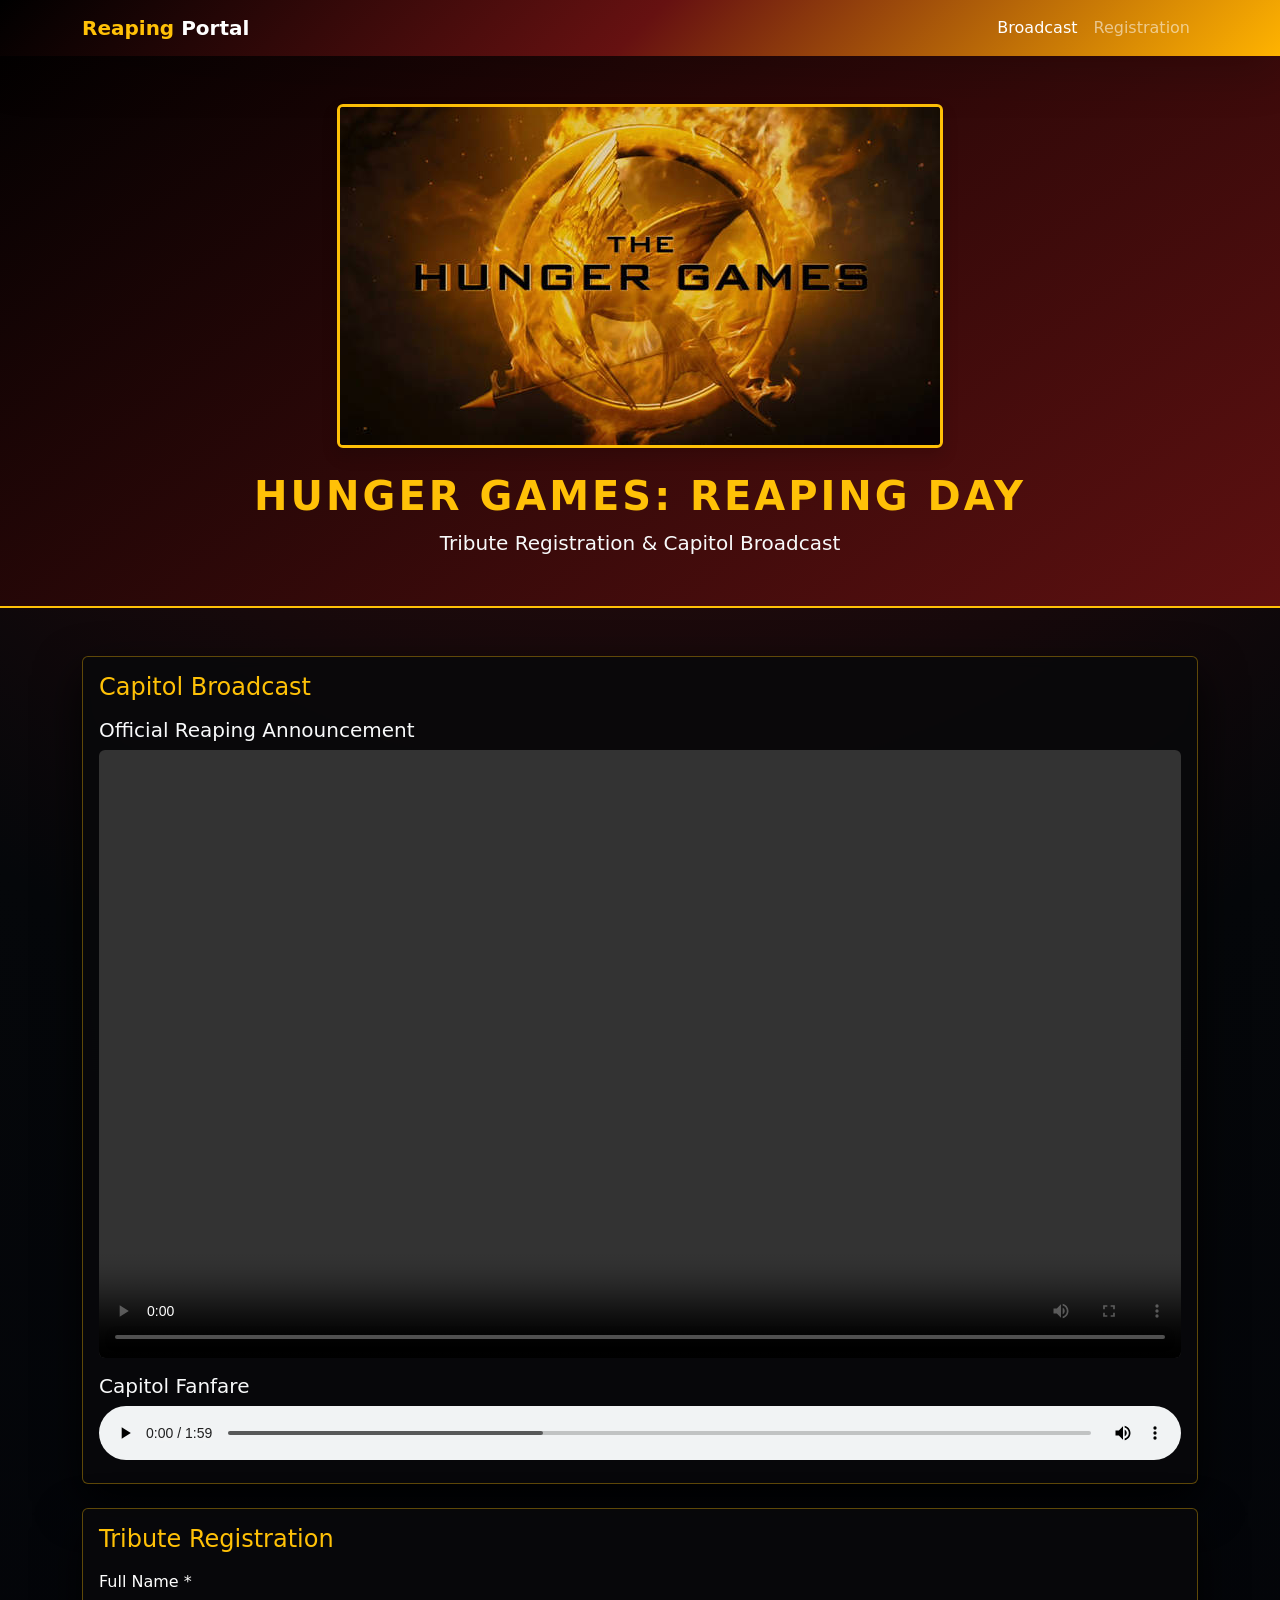
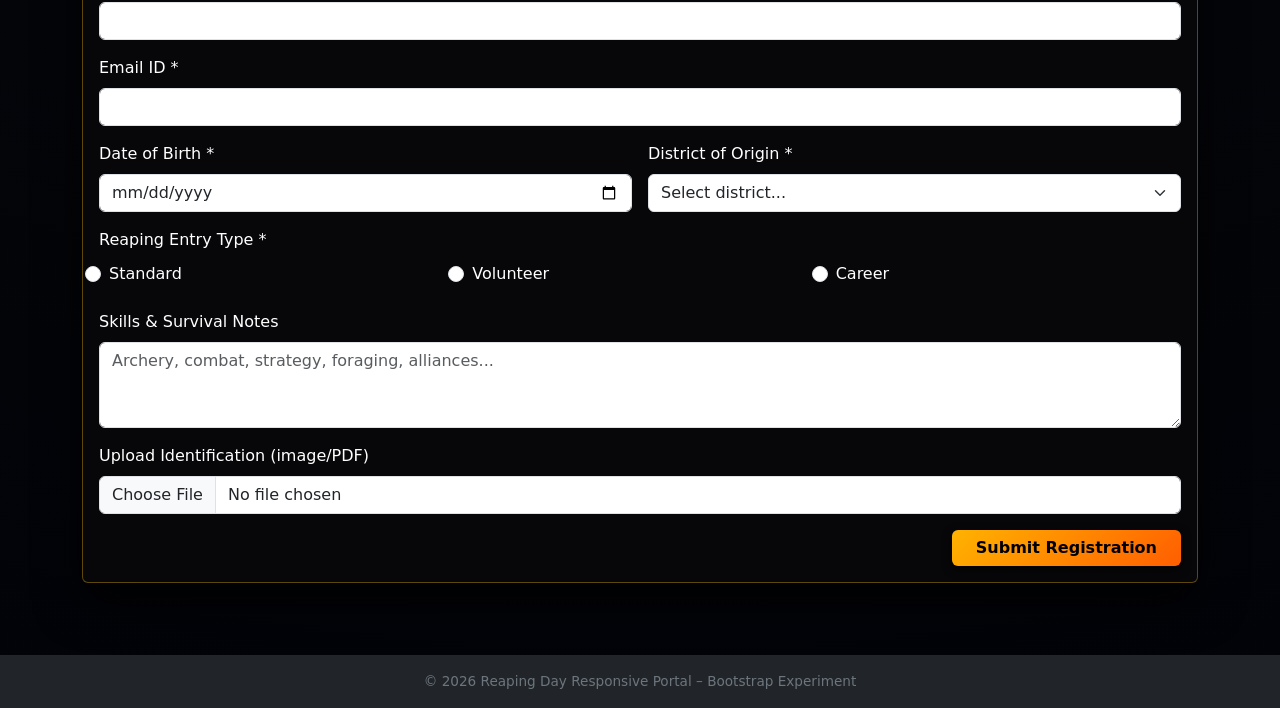
==== exp 3/bootstrap.html @ 2b4c9683 "Initial commit with all experiments" ====
<!DOCTYPE html>
<html lang="en">
<head>
    <meta charset="UTF-8">
    <title>Hunger Games: Reaping Day – Responsive Portal</title>
    <meta name="viewport" content="width=device-width, initial-scale=1">

    <!-- Bootstrap CSS CDN -->
    <link
        href="https://cdn.jsdelivr.net/npm/bootstrap@5.3.3/dist/css/bootstrap.min.css"
        rel="stylesheet"
        integrity="sha384-QWTKZyjpPEjISv5WaRU9OFeRpok6YctnYmDr5pNlyT2bRjXh0JMhjY6hW+ALEwIH"
        crossorigin="anonymous"
    >

    <style>
        body {
            min-height: 100vh;
            background: radial-gradient(circle at top, #3a0d0d 0, #05070a 45%, #020308 100%);
            color: #f8f9fa;
        }

        .navbar-gradient {
            background: linear-gradient(135deg, #000000, #661111, #ffb300);
        }

        .hg-banner {
            background: linear-gradient(145deg, rgba(0,0,0,0.9), rgba(102,17,17,0.9));
            border-bottom: 2px solid #ffc107;
        }

        .hg-banner-title {
            letter-spacing: 3px;
            text-transform: uppercase;
        }

        .hg-card {
            background: rgba(9, 9, 11, 0.85);
            border: 1px solid rgba(255, 193, 7, 0.35);
            box-shadow: 0 18px 45px rgba(0, 0, 0, 0.85);
            backdrop-filter: blur(6px);
        }

        footer {
            font-size: 0.85rem;
        }

        /* Make all form subtitles (labels) white */
        label {
            color: #ffffff;
        }

        /* Animated main button */
        .btn-hg-primary {
            background: linear-gradient(135deg, #ffb300, #ff5e00);
            color: #000;
            border: none;
            box-shadow: 0 3px 10px rgba(0, 0, 0, 0.7);
            transition: transform 0.2s ease, box-shadow 0.2s ease, background 0.3s ease;
        }

        .btn-hg-primary:hover,
        .btn-hg-primary:focus {
            background: linear-gradient(135deg, #ffcf33, #ff7a1a);
            transform: translateY(-2px);
            box-shadow: 0 6px 18px rgba(0, 0, 0, 0.9);
        }

        .btn-hg-primary:active {
            transform: translateY(0);
            box-shadow: 0 2px 8px rgba(0, 0, 0, 0.8);
        }

        /* Hover effect for radio options */
        .radio-pill {
            border-radius: 999px;
            padding: 6px 10px;
            transition: background 0.2s ease, box-shadow 0.2s ease;
        }

        .radio-pill:hover {
            background: rgba(255, 193, 7, 0.12);
            box-shadow: 0 0 8px rgba(255, 193, 7, 0.4);
        }
    </style>
</head>
<body>

<!-- NAVBAR -->
<nav class="navbar navbar-expand-lg navbar-dark navbar-gradient shadow-lg">
    <div class="container">
        <a class="navbar-brand fw-bold" href="#">
            <span class="text-warning">Reaping</span> Portal
        </a>
        <button class="navbar-toggler" type="button" data-bs-toggle="collapse"
                data-bs-target="#mainNavbar" aria-controls="mainNavbar"
                aria-expanded="false" aria-label="Toggle navigation">
            <span class="navbar-toggler-icon"></span>
        </button>

        <div class="collapse navbar-collapse" id="mainNavbar">
            <ul class="navbar-nav ms-auto mb-2 mb-lg-0">
                <li class="nav-item">
                    <a class="nav-link active" href="#broadcast">Broadcast</a>
                </li>
                <li class="nav-item">
                    <a class="nav-link" href="#registration">Registration</a>
                </li>
            </ul>
        </div>
    </div>
</nav>

<!-- BANNER -->
<header class="hg-banner py-5">
    <div class="container text-center">
        <img src="banner.jpg"
             class="img-fluid rounded border border-warning border-3 shadow mb-4"
             alt="Mockingjay emblem and Capitol skyline for the Hunger Games Reaping Day">
        <h1 class="hg-banner-title text-warning fw-bold mb-2">
            HUNGER GAMES: REAPING DAY
        </h1>
        <p class="lead text-light mb-0">
            Tribute Registration & Capitol Broadcast
        </p>
    </div>
</header>

<!-- MAIN CONTENT -->
<main class="py-5">
    <div class="container">

        <!-- Broadcast on top -->
        <section id="broadcast" class="mb-4">
            <div class="row">
                <div class="col-12">
                    <div class="card hg-card">
                        <div class="card-body">
                            <h2 class="h4 text-warning mb-3">Capitol Broadcast</h2>

                            <h5 class="text-light mb-2">Official Reaping Announcement</h5>
                            <div class="ratio ratio-16x9 mb-3">
                                <video controls class="w-100 h-100 rounded">
                                    <source src="promo.mp4" type="video/mp4">
                                    Your browser does not support the video tag.
                                </video>
                            </div>

                            <h5 class="text-light mb-2">Capitol Fanfare</h5>
                            <audio controls class="w-100">
                                <source src="intro.mp3" type="audio/mpeg">
                                Your browser does not support the audio element.
                            </audio>
                        </div>
                    </div>
                </div>
            </div>
        </section>

        <!-- Registration form below -->
        <section id="registration">
            <div class="row">
                <div class="col-12">
                    <div class="card hg-card">
                        <div class="card-body">
                            <h2 class="h4 text-warning mb-3">Tribute Registration</h2>

                            <form action="#" method="post" class="row g-3">
                                <!-- Name -->
                                <div class="col-12">
                                    <label for="name" class="form-label">Full Name *</label>
                                    <input type="text" id="name" name="name" class="form-control" required>
                                </div>

                                <!-- Email -->
                                <div class="col-12">
                                    <label for="email" class="form-label">Email ID *</label>
                                    <input type="email" id="email" name="email" class="form-control" required>
                                </div>

                                <!-- Date of birth -->
                                <div class="col-12 col-md-6">
                                    <label for="dob" class="form-label">Date of Birth *</label>
                                    <input type="date" id="dob" name="dob" class="form-control" required>
                                </div>

                                <!-- District -->
                                <div class="col-12 col-md-6">
                                    <label for="districtSelect" class="form-label">District of Origin *</label>
                                    <select id="districtSelect" name="districtSelect" class="form-select" required>
                                        <option value="">Select district...</option>
                                        <option value="District 1">District 1 – Luxury</option>
                                        <option value="District 2">District 2 – Masonry</option>
                                        <option value="District 3">District 3 – Technology</option>
                                        <option value="District 4">District 4 – Fishing</option>
                                        <option value="District 5">District 5 – Power</option>
                                        <option value="District 6">District 6 – Transportation</option>
                                        <option value="District 7">District 7 – Lumber</option>
                                        <option value="District 8">District 8 – Textiles</option>
                                        <option value="District 9">District 9 – Grain</option>
                                        <option value="District 10">District 10 – Livestock</option>
                                        <option value="District 11">District 11 – Agriculture</option>
                                        <option value="District 12">District 12 – Mining</option>
                                    </select>
                                </div>

                                <!-- Reaping Entry Type -->
                                <div class="col-12">
                                    <label class="form-label d-block mb-1">Reaping Entry Type *</label>
                                    <div class="row g-2">
                                        <div class="col-12 col-sm-4">
                                            <div class="form-check radio-pill">
                                                <input class="form-check-input" type="radio" name="entryType"
                                                       id="entryStandard" value="standard" required>
                                                <label class="form-check-label" for="entryStandard">
                                                    Standard
                                                </label>
                                            </div>
                                        </div>
                                        <div class="col-12 col-sm-4">
                                            <div class="form-check radio-pill">
                                                <input class="form-check-input" type="radio" name="entryType"
                                                       id="entryVolunteer" value="volunteer">
                                                <label class="form-check-label" for="entryVolunteer">
                                                    Volunteer
                                                </label>
                                            </div>
                                        </div>
                                        <div class="col-12 col-sm-4">
                                            <div class="form-check radio-pill">
                                                <input class="form-check-input" type="radio" name="entryType"
                                                       id="entryCareer" value="career">
                                                <label class="form-check-label" for="entryCareer">
                                                    Career
                                                </label>
                                            </div>
                                        </div>
                                    </div>
                                </div>

                                <!-- Skills -->
                                <div class="col-12">
                                    <label for="skills" class="form-label">Skills &amp; Survival Notes</label>
                                    <textarea id="skills" name="skills" rows="3"
                                              class="form-control"
                                              placeholder="Archery, combat, strategy, foraging, alliances..."></textarea>
                                </div>

                                <!-- File upload -->
                                <div class="col-12">
                                    <label for="attachment" class="form-label">Upload Identification (image/PDF)</label>
                                    <input type="file" id="attachment" name="attachment"
                                           class="form-control"
                                           accept=".jpg,.jpeg,.png,.pdf">
                                </div>

                                <!-- Submit -->
                                <div class="col-12 text-end">
                                    <button type="submit" class="btn btn-hg-primary fw-semibold px-4">
                                        Submit Registration
                                    </button>
                                </div>
                            </form>
                        </div>
                    </div>
                </div>
            </div>
        </section>

    </div>
</main>

<footer class="bg-dark text-center text-secondary py-3 mt-4">
    &copy; 2026 Reaping Day Responsive Portal – Bootstrap Experiment
</footer>

<!-- Bootstrap JS Bundle -->
<script
    src="https://cdn.jsdelivr.net/npm/bootstrap@5.3.3/dist/js/bootstrap.bundle.min.js"
    integrity="sha384-YvpcrYf0tY3lHB60NNkmXc5s9fDVZLESaAA55NDzOxhy9GkcIdslK1eN7N6jIeHz"
    crossorigin="anonymous"
></script>

</body>
</html>
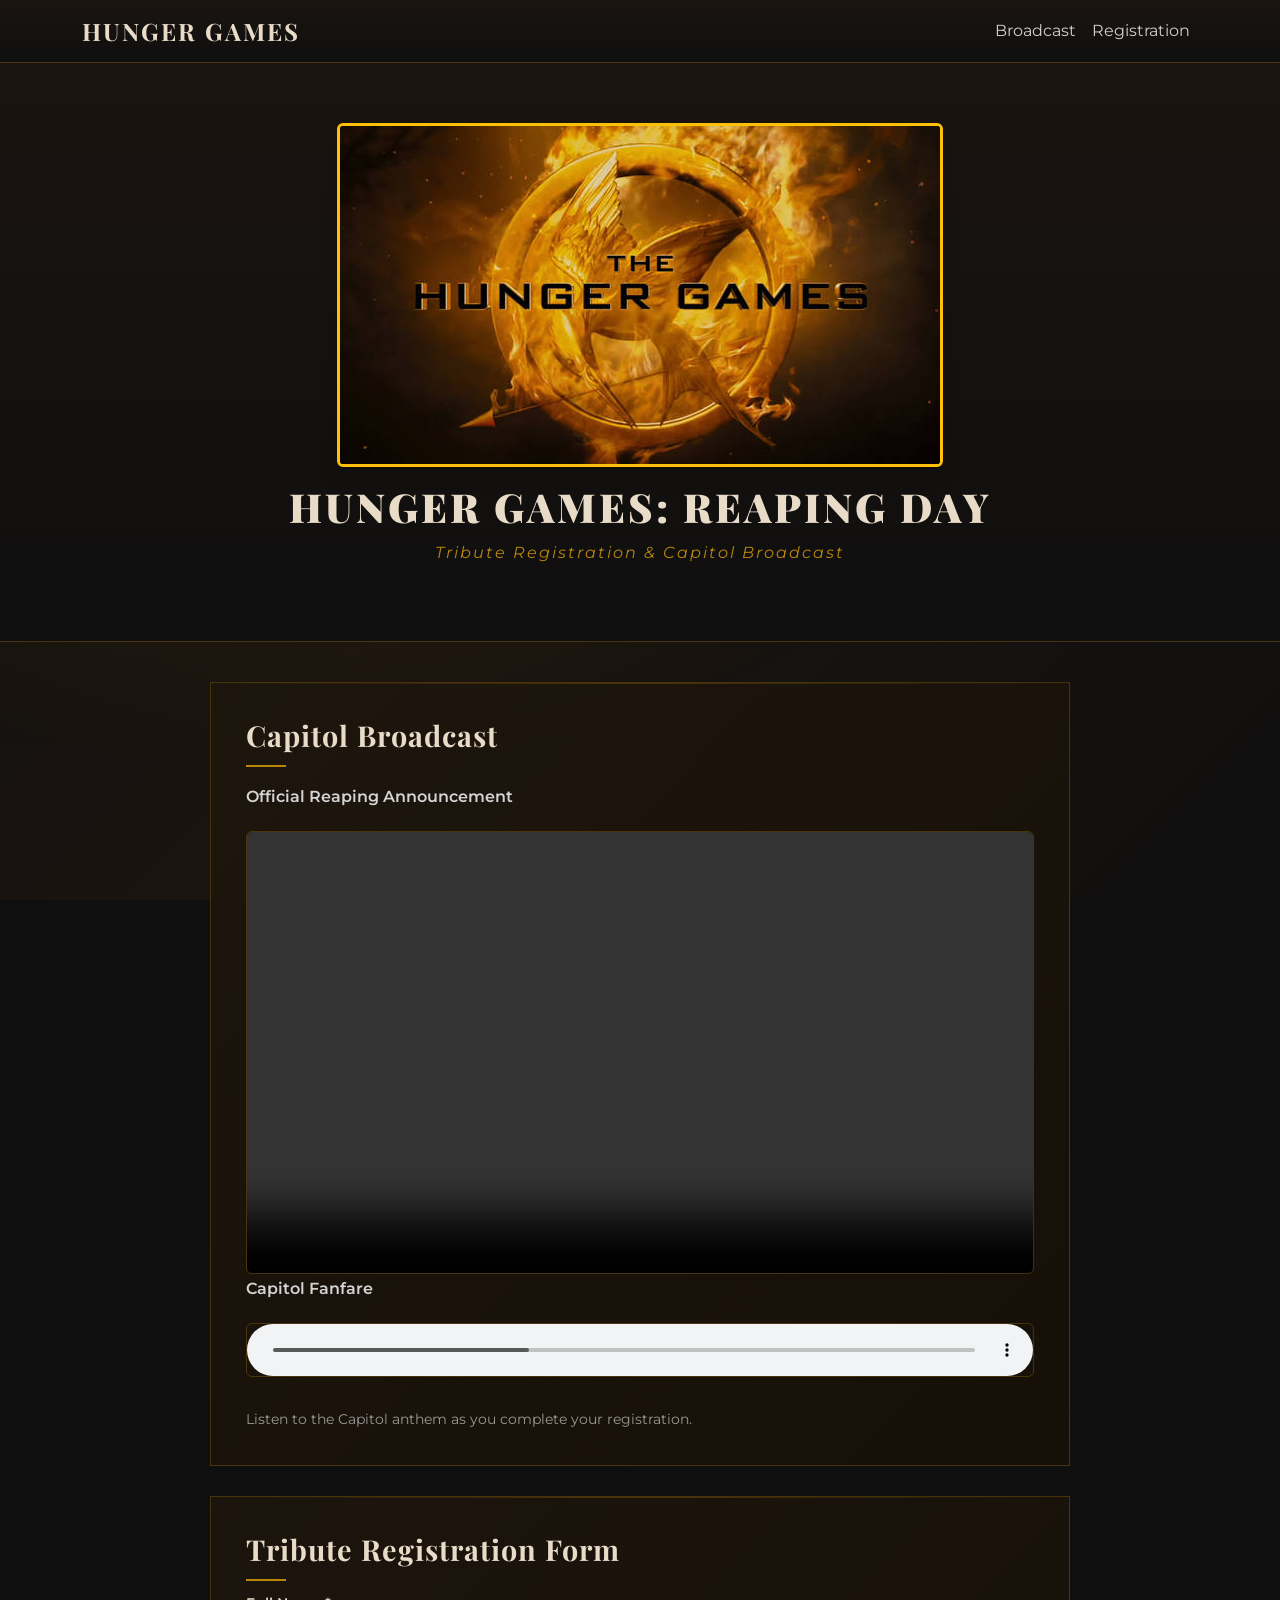
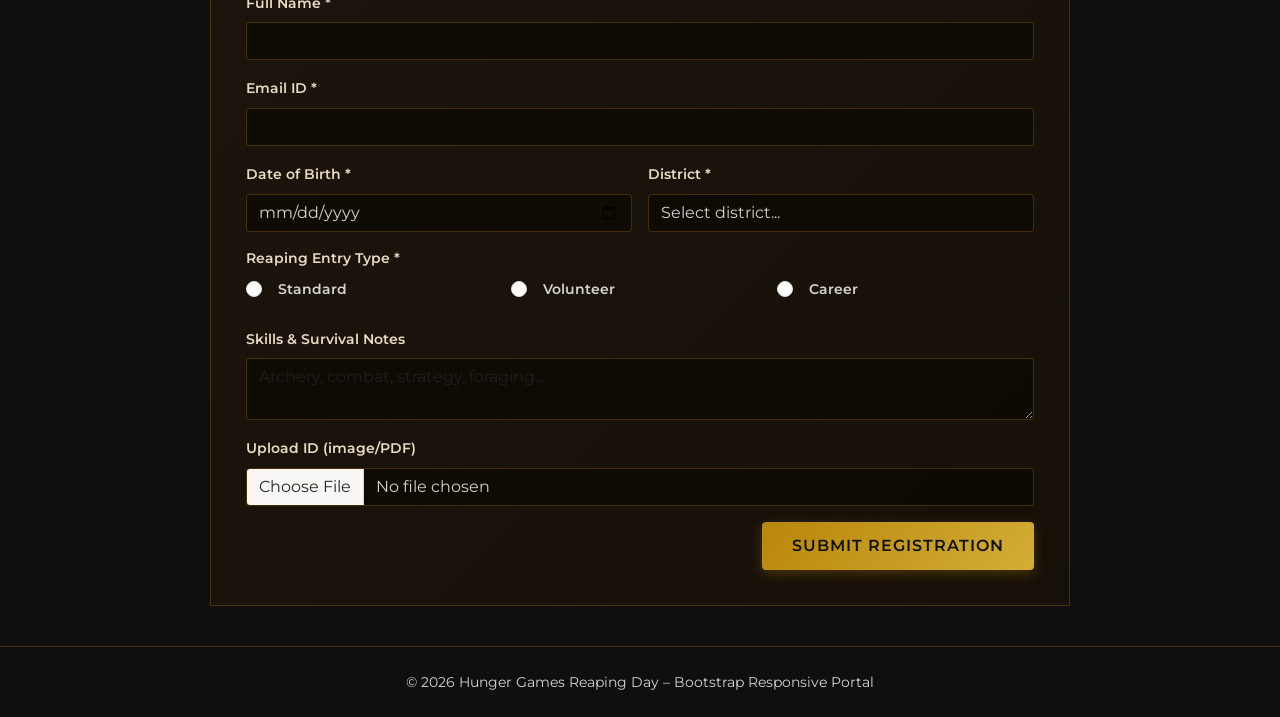
==== commit 94aabfda: "Added 7 new folders" ====
--- a/exp 3/bootstrap.html
+++ b/exp 3/bootstrap.html
@@ -4,282 +4,155 @@
     <meta charset="UTF-8">
     <title>Hunger Games: Reaping Day – Responsive Portal</title>
     <meta name="viewport" content="width=device-width, initial-scale=1">
-
-    <!-- Bootstrap CSS CDN -->
-    <link
-        href="https://cdn.jsdelivr.net/npm/bootstrap@5.3.3/dist/css/bootstrap.min.css"
-        rel="stylesheet"
-        integrity="sha384-QWTKZyjpPEjISv5WaRU9OFeRpok6YctnYmDr5pNlyT2bRjXh0JMhjY6hW+ALEwIH"
-        crossorigin="anonymous"
-    >
-
+    <link href="https://cdn.jsdelivr.net/npm/bootstrap@5.3.3/dist/css/bootstrap.min.css" rel="stylesheet" integrity="sha384-QWTKZyjpPEjISv5WaRU9OFeRpok6YctnYmDr5pNlyT2bRjXh0JMhjY6hW+ALEwIH" crossorigin="anonymous">
     <style>
-        body {
-            min-height: 100vh;
-            background: radial-gradient(circle at top, #3a0d0d 0, #05070a 45%, #020308 100%);
-            color: #f8f9fa;
-        }
-
-        .navbar-gradient {
-            background: linear-gradient(135deg, #000000, #661111, #ffb300);
-        }
-
-        .hg-banner {
-            background: linear-gradient(145deg, rgba(0,0,0,0.9), rgba(102,17,17,0.9));
-            border-bottom: 2px solid #ffc107;
-        }
-
-        .hg-banner-title {
-            letter-spacing: 3px;
-            text-transform: uppercase;
-        }
-
-        .hg-card {
-            background: rgba(9, 9, 11, 0.85);
-            border: 1px solid rgba(255, 193, 7, 0.35);
-            box-shadow: 0 18px 45px rgba(0, 0, 0, 0.85);
-            backdrop-filter: blur(6px);
-        }
-
-        footer {
-            font-size: 0.85rem;
-        }
-
-        /* Make all form subtitles (labels) white */
-        label {
-            color: #ffffff;
-        }
-
-        /* Animated main button */
-        .btn-hg-primary {
-            background: linear-gradient(135deg, #ffb300, #ff5e00);
-            color: #000;
-            border: none;
-            box-shadow: 0 3px 10px rgba(0, 0, 0, 0.7);
-            transition: transform 0.2s ease, box-shadow 0.2s ease, background 0.3s ease;
-        }
-
-        .btn-hg-primary:hover,
-        .btn-hg-primary:focus {
-            background: linear-gradient(135deg, #ffcf33, #ff7a1a);
-            transform: translateY(-2px);
-            box-shadow: 0 6px 18px rgba(0, 0, 0, 0.9);
-        }
-
-        .btn-hg-primary:active {
-            transform: translateY(0);
-            box-shadow: 0 2px 8px rgba(0, 0, 0, 0.8);
-        }
-
-        /* Hover effect for radio options */
-        .radio-pill {
-            border-radius: 999px;
-            padding: 6px 10px;
-            transition: background 0.2s ease, box-shadow 0.2s ease;
-        }
-
-        .radio-pill:hover {
-            background: rgba(255, 193, 7, 0.12);
-            box-shadow: 0 0 8px rgba(255, 193, 7, 0.4);
-        }
+        @import url('https://fonts.googleapis.com/css2?family=Playfair+Display:wght@700;900&family=Montserrat:wght@400;600&display=swap');
+        :root{--gold:#b8860b;--light-gold:#d4af37;--text:#e8dcc8;--text-muted:#d4d4d4}
+        *{margin:0;padding:0;box-sizing:border-box}
+        body{font-family:'Montserrat',sans-serif;background:#0f0f0f;color:#d4d4d4;min-height:100vh}
+        body::before{content:'';position:fixed;top:0;left:0;right:0;bottom:0;background:linear-gradient(135deg,#0f0f0f 0%,#1a1410 50%,#0f0f0f 100%);z-index:-2}
+        body::after{content:'';position:fixed;top:0;left:0;right:0;bottom:0;background:radial-gradient(ellipse at 20% 50%,rgba(184,134,11,.08) 0%,transparent 50%);z-index:-1}
+        .navbar{background:linear-gradient(180deg,#1a1410 0%,#0f0f0f 100%);border-bottom:1px solid rgba(184,134,11,.3)}.navbar-brand{font-family:'Playfair Display',serif;font-size:1.5rem;letter-spacing:2px;text-transform:uppercase;color:var(--text)!important;font-weight:700}
+        .nav-link{color:rgba(255,255,255,.8)!important;transition:color .3s ease}.nav-link:hover{color:var(--light-gold)!important}
+        .hg-banner{background:linear-gradient(180deg,#1a1410 0%,#0f0f0f 100%);border-bottom:1px solid rgba(184,134,11,.3);padding:60px 20px;text-align:center}
+        .hg-banner h1{font-family:'Playfair Display',serif;font-size:2.5rem;letter-spacing:3px;text-transform:uppercase;color:var(--text);font-weight:900;margin-bottom:10px}
+        .hg-banner p{color:#b8860b;letter-spacing:2px;font-style:italic;font-size:1rem}
+        main{max-width:900px;margin:40px auto;padding:0 20px;z-index:1}
+        .hg-card{background:linear-gradient(135deg,rgba(26,20,16,.95) 0%,rgba(20,15,10,.95) 100%);border:1px solid rgba(184,134,11,.3);padding:35px;margin-bottom:30px;position:relative;overflow:hidden}
+        .hg-card::before{content:'';position:absolute;top:0;left:0;right:0;bottom:0;background:repeating-linear-gradient(90deg,transparent,transparent 1px,rgba(184,134,11,.03) 1px,rgba(184,134,11,.03) 2px);pointer-events:none}
+        .hg-card::after{content:'';position:absolute;top:0;left:0;right:0;height:1px;background:linear-gradient(90deg,transparent,rgba(184,134,11,.3),transparent)}
+        .hg-card h2{font-family:'Playfair Display',serif;color:var(--text);font-size:1.8rem;margin-bottom:10px;letter-spacing:1px;font-weight:700;position:relative}
+        .hg-card h2::after{content:'';display:block;width:40px;height:2px;background:var(--gold);margin-top:12px}
+        .hg-card h5{color:#d4d4d4;font-size:1rem;margin:20px 0 10px;font-weight:600;position:relative;z-index:1}
+        label{color:var(--text);font-weight:600;font-size:.9rem;margin-bottom:8px}
+        .form-control,.form-select,textarea{background:rgba(0,0,0,.5)!important;border:1px solid rgba(184,134,11,.3)!important;color:var(--text-muted)!important;border-radius:4px!important}
+        .form-control:focus,.form-select:focus,textarea:focus{border-color:var(--light-gold)!important;box-shadow:inset 0 0 10px rgba(184,134,11,.1)!important}
+        textarea{min-height:100px}
+        .form-check-input{accent-color:var(--gold)!important;cursor:pointer}
+        .form-check-label{color:var(--text-muted);cursor:pointer;margin-left:8px}
+        video,audio{width:100%;border:1px solid rgba(184,134,11,.3);border-radius:6px;margin:15px 0}
+        video:hover,audio:hover{border-color:rgba(184,134,11,.6)}
+        .btn-hg-primary{background:linear-gradient(135deg,#b8860b 0%,#d4af37 100%);color:#0f0f0f;border:none;padding:12px 30px;font-weight:600;text-transform:uppercase;letter-spacing:1px;border-radius:4px;cursor:pointer;transition:all .35s ease;box-shadow:0 4px 12px rgba(184,134,11,.3)}
+        .btn-hg-primary:hover{background:linear-gradient(135deg,#d4af37 0%,#e8c547 100%);transform:translateY(-2px);box-shadow:0 8px 20px rgba(184,134,11,.5)}
+        .btn-hg-primary:active{transform:translateY(0)}
+        footer{background:#0f0f0f;border-top:1px solid rgba(184,134,11,.3);color:var(--text-muted);text-align:center;padding:25px 20px;margin-top:40px;font-size:.85rem}
+        @media (max-width:768px){.hg-banner h1{font-size:1.8rem}.hg-card{padding:25px}.hg-card h2{font-size:1.4rem}}
+        @media (max-width:576px){.hg-banner h1{font-size:1.5rem}.hg-card{padding:15px}.btn-hg-primary{width:100%;padding:10px 20px}}
     </style>
 </head>
 <body>
-
-<!-- NAVBAR -->
-<nav class="navbar navbar-expand-lg navbar-dark navbar-gradient shadow-lg">
+<nav class="navbar navbar-expand-lg navbar-dark sticky-top">
     <div class="container">
-        <a class="navbar-brand fw-bold" href="#">
-            <span class="text-warning">Reaping</span> Portal
-        </a>
-        <button class="navbar-toggler" type="button" data-bs-toggle="collapse"
-                data-bs-target="#mainNavbar" aria-controls="mainNavbar"
-                aria-expanded="false" aria-label="Toggle navigation">
+        <a class="navbar-brand" href="#">Hunger Games</a>
+        <button class="navbar-toggler" type="button" data-bs-toggle="collapse" data-bs-target="#nav" aria-label="Toggle navigation">
             <span class="navbar-toggler-icon"></span>
         </button>
-
-        <div class="collapse navbar-collapse" id="mainNavbar">
-            <ul class="navbar-nav ms-auto mb-2 mb-lg-0">
-                <li class="nav-item">
-                    <a class="nav-link active" href="#broadcast">Broadcast</a>
-                </li>
-                <li class="nav-item">
-                    <a class="nav-link" href="#registration">Registration</a>
-                </li>
+        <div class="collapse navbar-collapse" id="nav">
+            <ul class="navbar-nav ms-auto">
+                <li class="nav-item"><a class="nav-link" href="#broadcast">Broadcast</a></li>
+                <li class="nav-item"><a class="nav-link" href="#registration">Registration</a></li>
             </ul>
         </div>
     </div>
 </nav>
 
-<!-- BANNER -->
-<header class="hg-banner py-5">
+<header class="hg-banner">
     <div class="container text-center">
-        <img src="banner.jpg"
-             class="img-fluid rounded border border-warning border-3 shadow mb-4"
-             alt="Mockingjay emblem and Capitol skyline for the Hunger Games Reaping Day">
-        <h1 class="hg-banner-title text-warning fw-bold mb-2">
-            HUNGER GAMES: REAPING DAY
-        </h1>
-        <p class="lead text-light mb-0">
-            Tribute Registration & Capitol Broadcast
-        </p>
+        <img src="banner.jpg" class="img-fluid rounded border border-warning border-3 shadow mb-3" alt="Mockingjay emblem">
+        <h1>Hunger Games: Reaping Day</h1>
+        <p>Tribute Registration & Capitol Broadcast</p>
     </div>
 </header>
 
-<!-- MAIN CONTENT -->
-<main class="py-5">
-    <div class="container">
+<main>
+    <section id="broadcast" class="mb-4">
+        <div class="hg-card">
+            <h2>Capitol Broadcast</h2>
+            <h5>Official Reaping Announcement</h5>
+            <div class="ratio ratio-16x9 mb-3">
+                <video controls><source src="promo.mp4" type="video/mp4">Your browser does not support the video tag.</video>
+            </div>
+            <h5>Capitol Fanfare</h5>
+            <audio controls><source src="intro.mp3" type="audio/mpeg">Your browser does not support the audio element.</audio>
+            <small style="color:#999;display:block;margin-top:10px;">Listen to the Capitol anthem as you complete your registration.</small>
+        </div>
+    </section>
 
-        <!-- Broadcast on top -->
-        <section id="broadcast" class="mb-4">
-            <div class="row">
+    <section id="registration">
+        <div class="hg-card">
+            <h2>Tribute Registration Form</h2>
+            <form class="row g-3">
                 <div class="col-12">
-                    <div class="card hg-card">
-                        <div class="card-body">
-                            <h2 class="h4 text-warning mb-3">Capitol Broadcast</h2>
-
-                            <h5 class="text-light mb-2">Official Reaping Announcement</h5>
-                            <div class="ratio ratio-16x9 mb-3">
-                                <video controls class="w-100 h-100 rounded">
-                                    <source src="promo.mp4" type="video/mp4">
-                                    Your browser does not support the video tag.
-                                </video>
+                    <label for="name" class="form-label">Full Name *</label>
+                    <input type="text" id="name" name="name" class="form-control" required>
+                </div>
+                <div class="col-12">
+                    <label for="email" class="form-label">Email ID *</label>
+                    <input type="email" id="email" name="email" class="form-control" required>
+                </div>
+                <div class="col-12 col-md-6">
+                    <label for="dob" class="form-label">Date of Birth *</label>
+                    <input type="date" id="dob" name="dob" class="form-control" required>
+                </div>
+                <div class="col-12 col-md-6">
+                    <label for="district" class="form-label">District *</label>
+                    <select id="district" name="district" class="form-select" required>
+                        <option value="">Select district...</option>
+                        <option value="1">District 1 – Luxury</option>
+                        <option value="2">District 2 – Masonry</option>
+                        <option value="3">District 3 – Technology</option>
+                        <option value="4">District 4 – Fishing</option>
+                        <option value="5">District 5 – Power</option>
+                        <option value="6">District 6 – Transportation</option>
+                        <option value="7">District 7 – Lumber</option>
+                        <option value="8">District 8 – Textiles</option>
+                        <option value="9">District 9 – Grain</option>
+                        <option value="10">District 10 – Livestock</option>
+                        <option value="11">District 11 – Agriculture</option>
+                        <option value="12">District 12 – Mining</option>
+                    </select>
+                </div>
+                <div class="col-12">
+                    <label class="form-label d-block">Reaping Entry Type *</label>
+                    <div class="row g-2">
+                        <div class="col-12 col-sm-4">
+                            <div class="form-check">
+                                <input class="form-check-input" type="radio" name="entry" id="standard" value="standard" required>
+                                <label class="form-check-label" for="standard">Standard</label>
                             </div>
-
-                            <h5 class="text-light mb-2">Capitol Fanfare</h5>
-                            <audio controls class="w-100">
-                                <source src="intro.mp3" type="audio/mpeg">
-                                Your browser does not support the audio element.
-                            </audio>
+                        </div>
+                        <div class="col-12 col-sm-4">
+                            <div class="form-check">
+                                <input class="form-check-input" type="radio" name="entry" id="volunteer" value="volunteer">
+                                <label class="form-check-label" for="volunteer">Volunteer</label>
+                            </div>
+                        </div>
+                        <div class="col-12 col-sm-4">
+                            <div class="form-check">
+                                <input class="form-check-input" type="radio" name="entry" id="career" value="career">
+                                <label class="form-check-label" for="career">Career</label>
+                            </div>
                         </div>
                     </div>
                 </div>
-            </div>
-        </section>
-
-        <!-- Registration form below -->
-        <section id="registration">
-            <div class="row">
                 <div class="col-12">
-                    <div class="card hg-card">
-                        <div class="card-body">
-                            <h2 class="h4 text-warning mb-3">Tribute Registration</h2>
-
-                            <form action="#" method="post" class="row g-3">
-                                <!-- Name -->
-                                <div class="col-12">
-                                    <label for="name" class="form-label">Full Name *</label>
-                                    <input type="text" id="name" name="name" class="form-control" required>
-                                </div>
-
-                                <!-- Email -->
-                                <div class="col-12">
-                                    <label for="email" class="form-label">Email ID *</label>
-                                    <input type="email" id="email" name="email" class="form-control" required>
-                                </div>
-
-                                <!-- Date of birth -->
-                                <div class="col-12 col-md-6">
-                                    <label for="dob" class="form-label">Date of Birth *</label>
-                                    <input type="date" id="dob" name="dob" class="form-control" required>
-                                </div>
-
-                                <!-- District -->
-                                <div class="col-12 col-md-6">
-                                    <label for="districtSelect" class="form-label">District of Origin *</label>
-                                    <select id="districtSelect" name="districtSelect" class="form-select" required>
-                                        <option value="">Select district...</option>
-                                        <option value="District 1">District 1 – Luxury</option>
-                                        <option value="District 2">District 2 – Masonry</option>
-                                        <option value="District 3">District 3 – Technology</option>
-                                        <option value="District 4">District 4 – Fishing</option>
-                                        <option value="District 5">District 5 – Power</option>
-                                        <option value="District 6">District 6 – Transportation</option>
-                                        <option value="District 7">District 7 – Lumber</option>
-                                        <option value="District 8">District 8 – Textiles</option>
-                                        <option value="District 9">District 9 – Grain</option>
-                                        <option value="District 10">District 10 – Livestock</option>
-                                        <option value="District 11">District 11 – Agriculture</option>
-                                        <option value="District 12">District 12 – Mining</option>
-                                    </select>
-                                </div>
-
-                                <!-- Reaping Entry Type -->
-                                <div class="col-12">
-                                    <label class="form-label d-block mb-1">Reaping Entry Type *</label>
-                                    <div class="row g-2">
-                                        <div class="col-12 col-sm-4">
-                                            <div class="form-check radio-pill">
-                                                <input class="form-check-input" type="radio" name="entryType"
-                                                       id="entryStandard" value="standard" required>
-                                                <label class="form-check-label" for="entryStandard">
-                                                    Standard
-                                                </label>
-                                            </div>
-                                        </div>
-                                        <div class="col-12 col-sm-4">
-                                            <div class="form-check radio-pill">
-                                                <input class="form-check-input" type="radio" name="entryType"
-                                                       id="entryVolunteer" value="volunteer">
-                                                <label class="form-check-label" for="entryVolunteer">
-                                                    Volunteer
-                                                </label>
-                                            </div>
-                                        </div>
-                                        <div class="col-12 col-sm-4">
-                                            <div class="form-check radio-pill">
-                                                <input class="form-check-input" type="radio" name="entryType"
-                                                       id="entryCareer" value="career">
-                                                <label class="form-check-label" for="entryCareer">
-                                                    Career
-                                                </label>
-                                            </div>
-                                        </div>
-                                    </div>
-                                </div>
-
-                                <!-- Skills -->
-                                <div class="col-12">
-                                    <label for="skills" class="form-label">Skills &amp; Survival Notes</label>
-                                    <textarea id="skills" name="skills" rows="3"
-                                              class="form-control"
-                                              placeholder="Archery, combat, strategy, foraging, alliances..."></textarea>
-                                </div>
-
-                                <!-- File upload -->
-                                <div class="col-12">
-                                    <label for="attachment" class="form-label">Upload Identification (image/PDF)</label>
-                                    <input type="file" id="attachment" name="attachment"
-                                           class="form-control"
-                                           accept=".jpg,.jpeg,.png,.pdf">
-                                </div>
-
-                                <!-- Submit -->
-                                <div class="col-12 text-end">
-                                    <button type="submit" class="btn btn-hg-primary fw-semibold px-4">
-                                        Submit Registration
-                                    </button>
-                                </div>
-                            </form>
-                        </div>
-                    </div>
+                    <label for="skills" class="form-label">Skills & Survival Notes</label>
+                    <textarea id="skills" name="skills" class="form-control" placeholder="Archery, combat, strategy, foraging..."></textarea>
                 </div>
-            </div>
-        </section>
-
-    </div>
+                <div class="col-12">
+                    <label for="file" class="form-label">Upload ID (image/PDF)</label>
+                    <input type="file" id="file" name="file" class="form-control" accept=".jpg,.jpeg,.png,.pdf">
+                </div>
+                <div class="col-12 text-end">
+                    <button type="submit" class="btn btn-hg-primary">Submit Registration</button>
+                </div>
+            </form>
+        </div>
+    </section>
 </main>
 
-<footer class="bg-dark text-center text-secondary py-3 mt-4">
-    &copy; 2026 Reaping Day Responsive Portal – Bootstrap Experiment
-</footer>
+<footer>&copy; 2026 Hunger Games Reaping Day – Bootstrap Responsive Portal</footer>
 
-<!-- Bootstrap JS Bundle -->
-<script
-    src="https://cdn.jsdelivr.net/npm/bootstrap@5.3.3/dist/js/bootstrap.bundle.min.js"
-    integrity="sha384-YvpcrYf0tY3lHB60NNkmXc5s9fDVZLESaAA55NDzOxhy9GkcIdslK1eN7N6jIeHz"
-    crossorigin="anonymous"
-></script>
-
+<script src="https://cdn.jsdelivr.net/npm/bootstrap@5.3.3/dist/js/bootstrap.bundle.min.js" integrity="sha384-YvpcrYf0tY3lHB60NNkmXc5s9fDVZLESaAA55NDzOxhy9GkcIdslK1eN7N6jIeHz" crossorigin="anonymous"></script>
 </body>
-</html>
+</html>
